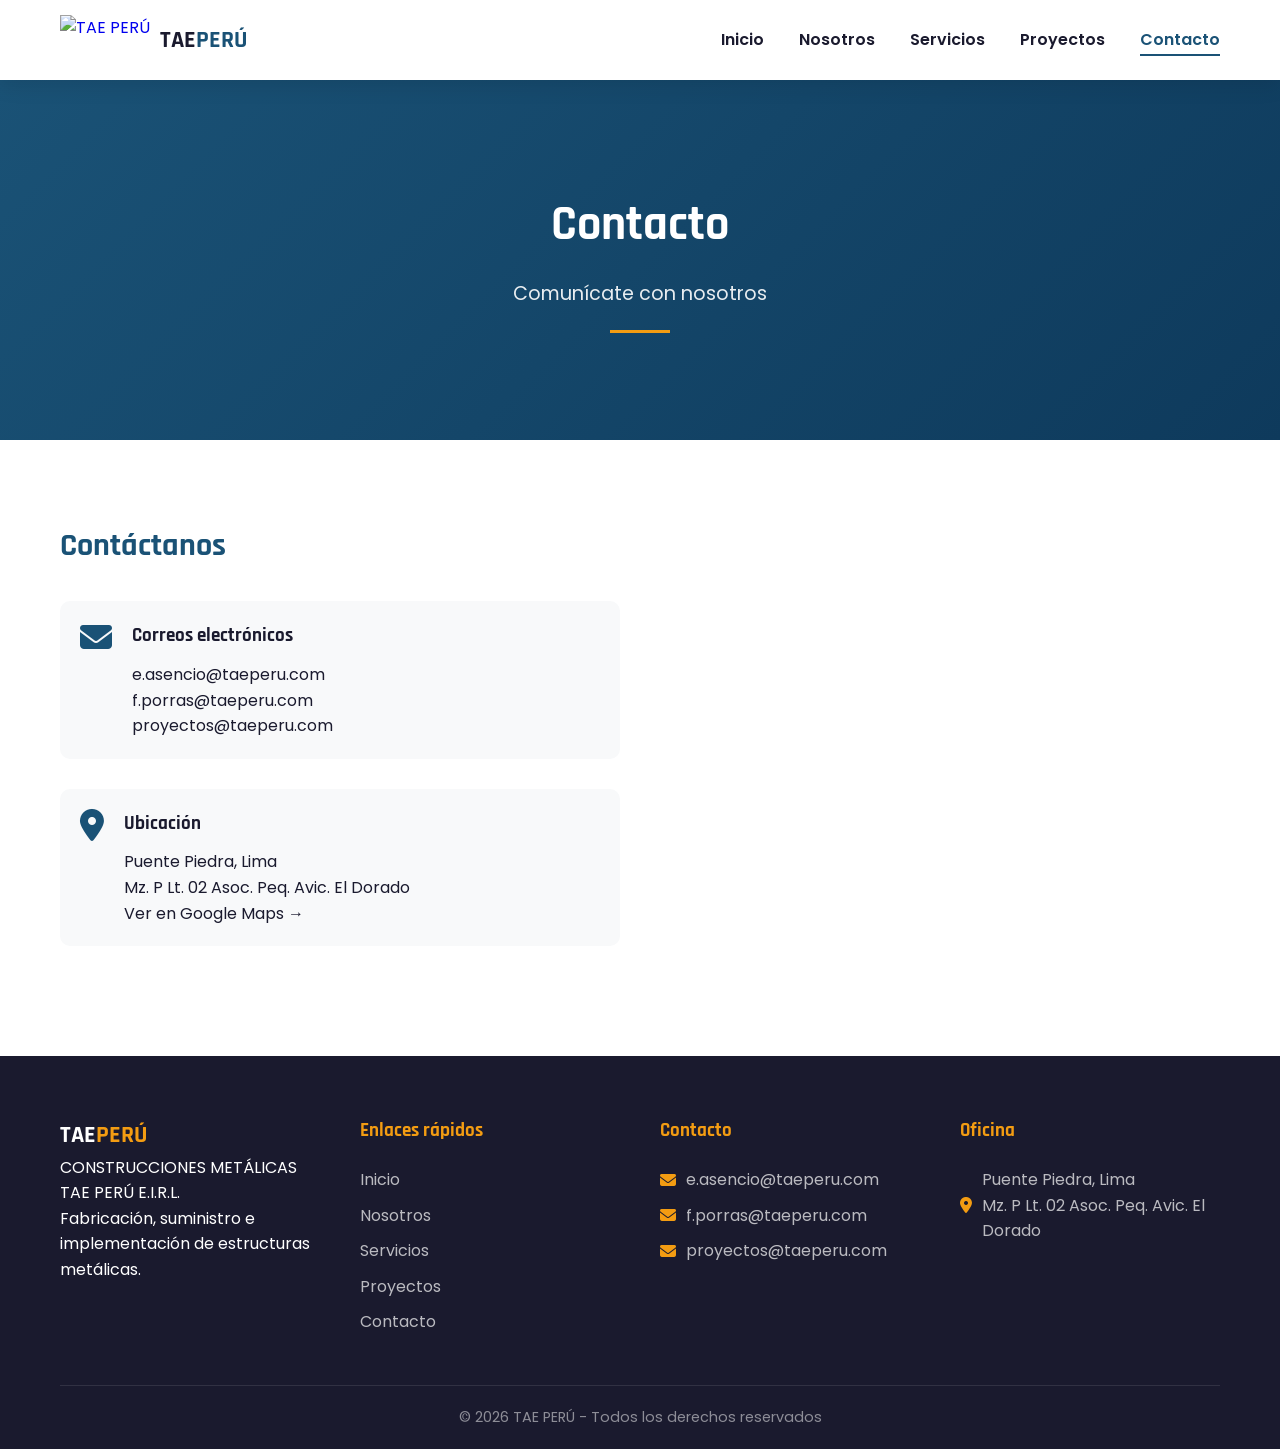
==== contacto.html @ c58d54ae "Primer Commit" ====
<!DOCTYPE html>
<html lang="es">
<head>
    <meta charset="UTF-8">
    <meta name="viewport" content="width=device-width, initial-scale=1.0">
    <title>TAE PERÚ | Contacto</title>
    <link rel="stylesheet" href="https://cdnjs.cloudflare.com/ajax/libs/font-awesome/6.4.0/css/all.min.css">
    <link href="https://fonts.googleapis.com/css2?family=Poppins:wght@300;400;500;600;700;800&family=Rajdhani:wght@400;500;600;700&display=swap" rel="stylesheet">
    <link rel="stylesheet" href="css/styles.css">
</head>
<body>
    <!-- Header -->
    <header>
        <div class="container">
            <nav>
                <div class="logo">
                    <a href="index.html">
                        <img src="img/logo.png" alt="TAE PERÚ" class="logo-img">
                        <span>TAE<span>PERÚ</span></span>
                    </a>
                </div>
                <ul class="nav-links">
                    <li><a href="index.html">Inicio</a></li>
                    <li><a href="nosotros.html">Nosotros</a></li>
                    <li><a href="servicios.html">Servicios</a></li>
                    <li><a href="proyectos.html">Proyectos</a></li>
                    <li><a href="contacto.html" class="active">Contacto</a></li>
                </ul>
                <div class="mobile-menu-btn">
                    <i class="fas fa-bars"></i>
                </div>
            </nav>
        </div>
    </header>

    <!-- Hero Interior -->
    <section class="hero-interior">
        <div class="container">
            <div class="hero-interior-content">
                <h1>Contacto</h1>
                <p>Comunícate con nosotros</p>
                <div class="header-line"></div>
            </div>
        </div>
    </section>

    <!-- Contacto Section -->
    <section class="contact-section">
        <div class="container">
            <div class="contact-grid">
                <div class="contact-info">
                    <h2>Contáctanos</h2>
                    <div class="contact-details">
                        <div class="contact-item">
                            <i class="fas fa-envelope"></i>
                            <div>
                                <h3>Correos electrónicos</h3>
                                <p><a href="mailto:e.asencio@taeperu.com">e.asencio@taeperu.com</a></p>
                                <p><a href="mailto:f.porras@taeperu.com">f.porras@taeperu.com</a></p>
                                <p><a href="mailto:proyectos@taeperu.com">proyectos@taeperu.com</a></p>
                            </div>
                        </div>
                        <div class="contact-item">
                            <i class="fas fa-map-marker-alt"></i>
                            <div>
                                <h3>Ubicación</h3>
                                <p>Puente Piedra, Lima</p>
                                <p>Mz. P Lt. 02 Asoc. Peq. Avic. El Dorado</p>
                                <a href="https://maps.google.com/?q=Puente+Piedra+Lima+Mz+P+Lt+02+Asoc+Peq+Avic+El+Dorado" target="_blank" rel="noopener noreferrer">Ver en Google Maps →</a>
                            </div>
                        </div>
                    </div>
                </div>
                <div class="contact-map">
                    <iframe 
                        src="https://www.google.com/maps/embed?pb=!1m18!1m12!1m3!1d3904.123456789!2d-77.085!3d-11.857!2m3!1f0!2f0!3f0!3m2!1i1024!2i768!4f13.1!3m3!1m2!1s0x9105d1b5c5c5c5c5%3A0x0!2sPuente%20Piedra!5e0!3m2!1ses!2spe!4v1" 
                        width="100%" 
                        height="300" 
                        style="border:0; border-radius:10px" 
                        allowfullscreen="" 
                        loading="lazy">
                    </iframe>
                </div>
            </div>
        </div>
    </section>

    <!-- Footer -->
    <footer>
        <div class="container">
            <div class="footer-content">
                <div class="footer-info">
                    <div class="footer-logo">
                        <span>TAE<span>PERÚ</span></span>
                    </div>
                    <p>CONSTRUCCIONES METÁLICAS TAE PERÚ E.I.R.L.<br>Fabricación, suministro e implementación de estructuras metálicas.</p>
                </div>
                <div class="footer-links">
                    <h4>Enlaces rápidos</h4>
                    <ul>
                        <li><a href="index.html">Inicio</a></li>
                        <li><a href="nosotros.html">Nosotros</a></li>
                        <li><a href="servicios.html">Servicios</a></li>
                        <li><a href="proyectos.html">Proyectos</a></li>
                        <li><a href="contacto.html">Contacto</a></li>
                    </ul>
                </div>
                <div class="footer-contact">
                    <h4>Contacto</h4>
                    <p><i class="fas fa-envelope"></i> e.asencio@taeperu.com</p>
                    <p><i class="fas fa-envelope"></i> f.porras@taeperu.com</p>
                    <p><i class="fas fa-envelope"></i> proyectos@taeperu.com</p>
                </div>
                <div class="footer-address">
                    <h4>Oficina</h4>
                    <p><i class="fas fa-map-marker-alt"></i> Puente Piedra, Lima<br>Mz. P Lt. 02 Asoc. Peq. Avic. El Dorado</p>
                </div>
            </div>
            <div class="footer-bottom">
                <p>&copy; 2024 TAE PERÚ - Todos los derechos reservados</p>
            </div>
        </div>
    </footer>

    <script src="js/script.js"></script>
</body>
</html>
---- css/styles.css ----
/* Variables de color */
:root {
    --primary-color: #1a5276;
    --primary-dark: #0e3a5c;
    --primary-light: #2e86c1;
    --secondary-color: #f39c12;
    --dark-color: #1a1a2e;
    --dark-gray: #2c3e50;
    --gray: #6c757d;
    --light-gray: #f8f9fa;
    --white: #ffffff;
    --shadow: 0 5px 20px rgba(0, 0, 0, 0.1);
    --transition: all 0.3s ease;
}

* {
    margin: 0;
    padding: 0;
    box-sizing: border-box;
}

body {
    font-family: 'Poppins', sans-serif;
    color: var(--dark-color);
    line-height: 1.6;
}

h1,
h2,
h3,
h4 {
    font-family: 'Rajdhani', sans-serif;
    font-weight: 700;
}

.container {
    max-width: 1200px;
    margin: 0 auto;
    padding: 0 20px;
}

/* Header */
header {
    background: var(--white);
    box-shadow: var(--shadow);
    position: fixed;
    width: 100%;
    top: 0;
    z-index: 1000;
    transition: var(--transition);
}

header.scrolled {
    padding: 5px 0;
    background: rgba(255, 255, 255, 0.98);
}

nav {
    display: flex;
    justify-content: space-between;
    align-items: center;
    padding: 15px 0;
}

.logo a {
    display: flex;
    align-items: center;
    gap: 10px;
    text-decoration: none;
}

.logo-img {
    height: 50px;
    width: auto;
}

.logo span {
    font-family: 'Rajdhani', sans-serif;
    font-size: 1.5rem;
    font-weight: 700;
    color: var(--dark-color);
}

.logo span span {
    color: var(--primary-color);
}

.nav-links {
    display: flex;
    list-style: none;
    gap: 35px;
}

.nav-links a {
    text-decoration: none;
    color: var(--dark-color);
    font-weight: 600;
    transition: var(--transition);
    position: relative;
}

.nav-links a::after {
    content: '';
    position: absolute;
    bottom: -5px;
    left: 0;
    width: 0;
    height: 2px;
    background: var(--primary-color);
    transition: var(--transition);
}

.nav-links a:hover::after,
.nav-links a.active::after {
    width: 100%;
}

.nav-links a:hover,
.nav-links a.active {
    color: var(--primary-color);
}

.mobile-menu-btn {
    display: none;
    font-size: 1.5rem;
    cursor: pointer;
    color: var(--dark-color);
}

/* Botones */
.btn {
    display: inline-block;
    padding: 12px 30px;
    border-radius: 5px;
    text-decoration: none;
    font-weight: 600;
    transition: var(--transition);
    font-family: 'Poppins', sans-serif;
}

.btn-primary {
    background: var(--primary-color);
    color: var(--white);
}

.btn-primary:hover {
    background: var(--primary-dark);
    transform: translateY(-3px);
    box-shadow: var(--shadow);
}

.btn-outline {
    border: 2px solid var(--primary-color);
    color: var(--primary-color);
    background: transparent;
}

.btn-outline:hover {
    background: var(--primary-color);
    color: var(--white);
    transform: translateY(-3px);
}

/* Hero Section */
.hero {
    height: 80vh;
    min-height: 500px;
    background: linear-gradient(135deg, #1a5276 0%, #0e3a5c 100%);
    display: flex;
    align-items: center;
    position: relative;
    margin-top: 80px;
}

.hero-content {
    display: flex;
    justify-content: center;
    text-align: center;
}

.hero-text h1 {
    font-size: 2.5rem;
    color: var(--white);
    margin-bottom: 20px;
}

.hero-text h1 span {
    color: var(--secondary-color);
}

.hero-text p {
    font-size: 1.1rem;
    color: rgba(255, 255, 255, 0.9);
    margin-bottom: 30px;
    max-width: 800px;
}

.hero-buttons {
    display: flex;
    gap: 20px;
    justify-content: center;
}

/* Hero Interior */
.hero-interior {
    height: 40vh;
    min-height: 300px;
    background: linear-gradient(135deg, #1a5276 0%, #0e3a5c 100%);
    display: flex;
    align-items: center;
    position: relative;
    margin-top: 80px;
    text-align: center;
}

.hero-interior-content h1 {
    font-size: 3rem;
    color: var(--white);
    margin-bottom: 15px;
}

.hero-interior-content p {
    font-size: 1.2rem;
    color: rgba(255, 255, 255, 0.9);
}

.header-line {
    width: 60px;
    height: 3px;
    background: var(--secondary-color);
    margin: 20px auto 0;
}

/* Section Title */
.section-title {
    text-align: center;
    font-size: 2.5rem;
    margin-bottom: 50px;
    color: var(--primary-color);
    position: relative;
}

.section-title::after {
    content: '';
    position: absolute;
    bottom: -10px;
    left: 50%;
    transform: translateX(-50%);
    width: 60px;
    height: 3px;
    background: var(--secondary-color);
}

/* Services Highlight */
.services-highlight {
    padding: 80px 0;
    background: var(--light-gray);
}

.services-highlight-grid {
    display: grid;
    grid-template-columns: repeat(auto-fit, minmax(300px, 1fr));
    gap: 30px;
}

.service-highlight-card {
    background: var(--white);
    padding: 30px;
    border-radius: 10px;
    text-align: center;
    transition: var(--transition);
    box-shadow: var(--shadow);
}

.service-highlight-card:hover {
    transform: translateY(-5px);
}

.service-highlight-card i {
    font-size: 3rem;
    color: var(--primary-color);
    margin-bottom: 20px;
}

.service-highlight-card h3 {
    font-size: 1.3rem;
    margin-bottom: 10px;
}

/* Clients */
.clients {
    padding: 80px 0;
}

.clients-grid {
    display: grid;
    grid-template-columns: repeat(auto-fit, minmax(120px, 1fr));
    gap: 30px;
    align-items: center;
    justify-items: center;
}

.client-logo img {
    max-width: 120px;
    height: auto;
    filter: grayscale(100%);
    opacity: 0.7;
    transition: var(--transition);
}

.client-logo img:hover {
    filter: grayscale(0);
    opacity: 1;
}

/* Certifications */
.certifications {
    padding: 60px 0;
    background: var(--light-gray);
}

.cert-grid {
    display: flex;
    justify-content: center;
    gap: 50px;
    flex-wrap: wrap;
}

.cert-item {
    text-align: center;
}

.cert-item img {
    height: 80px;
    width: auto;
    margin-bottom: 10px;
}

.cert-item span {
    display: block;
    font-weight: 600;
    color: var(--primary-color);
}

/* History Section */
.history {
    padding: 80px 0;
}

.history-grid {
    display: grid;
    grid-template-columns: 1fr 1fr;
    gap: 50px;
    align-items: center;
}

.history-text h2 {
    font-size: 2rem;
    color: var(--primary-color);
    margin-bottom: 20px;
}

.history-text p {
    margin-bottom: 20px;
    color: var(--gray);
}

.history-image img {
    width: 100%;
    border-radius: 10px;
    box-shadow: var(--shadow);
}

/* Mission & Vision */
.mission-vision {
    background: var(--light-gray);
    padding: 80px 0;
}

.mv-grid {
    display: grid;
    grid-template-columns: 1fr 1fr;
    gap: 40px;
}

.mission,
.vision {
    background: var(--white);
    padding: 40px;
    border-radius: 10px;
    text-align: center;
    box-shadow: var(--shadow);
    transition: var(--transition);
}

.mission:hover,
.vision:hover {
    transform: translateY(-5px);
}

.mission i,
.vision i {
    font-size: 3rem;
    color: var(--primary-color);
    margin-bottom: 20px;
}

.mission h3,
.vision h3 {
    font-size: 1.8rem;
    margin-bottom: 20px;
}

/* Services List */
.services-list {
    padding: 80px 0;
}

.service-item {
    cursor: pointer;
    display: grid;
    grid-template-columns: 100px 1fr;
    gap: 25px;
    background: var(--white);
    padding: 30px;
    margin-bottom: 30px;
    border-radius: 10px;
    box-shadow: var(--shadow);
    transition: var(--transition);
    align-items: center;
}

.service-img {
    width: 100px;
    height: 100px;
    object-fit: cover;
    border-radius: 10px;
}

.service-item:hover {
    transform: translateX(10px);
}

.service-item i {
    font-size: 3rem;
    color: var(--primary-color);
}

.service-text h3 {
    font-size: 1.5rem;
    margin-bottom: 15px;
    color: var(--primary-color);
}

.service-text ul {
    list-style: none;
    margin-top: 15px;
    display: flex;
    flex-wrap: wrap;
    gap: 15px;
}

.service-text ul li {
    background: var(--light-gray);
    padding: 5px 15px;
    border-radius: 20px;
    font-size: 0.9rem;
}

/* Projects */
.projects-list {
    padding: 80px 0;
}

.projects-grid {
    display: grid;
    grid-template-columns: repeat(auto-fit, minmax(350px, 1fr));
    gap: 30px;
}

.project-card {
    background: var(--white);
    padding: 25px;
    border-radius: 10px;
    text-align: center;
    box-shadow: var(--shadow);
    transition: var(--transition);
    border-left: 4px solid var(--primary-color);
}

.project-card:hover {
    transform: translateY(-5px);
}

.project-img {
    width: 100%;
    aspect-ratio: 1 / 1;
    object-fit: cover;
    border-radius: 10px;
    margin-bottom: 15px;
}

.project-card i {
    font-size: 2.5rem;
    color: var(--primary-color);
    margin-bottom: 15px;
}

.project-card h3 {
    font-size: 0.9rem;
    line-height: 1.4;
}

/* Contact Page */
.contact-section {
    padding: 80px 0;
}

.contact-grid {
    display: grid;
    grid-template-columns: 1fr 1fr;
    gap: 40px;
}

.contact-info h2 {
    font-size: 2rem;
    margin-bottom: 30px;
    color: var(--primary-color);
}

.contact-item {
    display: flex;
    gap: 20px;
    margin-bottom: 30px;
    padding: 20px;
    background: var(--light-gray);
    border-radius: 10px;
    transition: var(--transition);
}

.contact-item:hover {
    transform: translateX(5px);
}

.contact-item i {
    font-size: 2rem;
    color: var(--primary-color);
}

.contact-item h3 {
    font-size: 1.2rem;
    margin-bottom: 10px;
}

.contact-item a {
    color: var(--dark-color);
    text-decoration: none;
    transition: var(--transition);
}

.contact-item a:hover {
    color: var(--primary-color);
}

.contact-map iframe {
    width: 100%;
    height: 350px;
    border-radius: 10px;
}

/* Footer */
footer {
    background: var(--dark-color);
    color: var(--white);
    padding: 60px 0 20px;
}

.footer-content {
    display: grid;
    grid-template-columns: repeat(auto-fit, minmax(250px, 1fr));
    gap: 40px;
    margin-bottom: 40px;
}

.footer-logo span {
    font-family: 'Rajdhani', sans-serif;
    font-size: 1.5rem;
    font-weight: 700;
}

.footer-logo span span {
    color: var(--secondary-color);
}

.footer-links h4,
.footer-contact h4,
.footer-address h4 {
    font-size: 1.2rem;
    margin-bottom: 20px;
    color: var(--secondary-color);
}

.footer-links ul {
    list-style: none;
}

.footer-links li {
    margin-bottom: 10px;
}

.footer-links a {
    color: rgba(255, 255, 255, 0.7);
    text-decoration: none;
    transition: var(--transition);
}

.footer-links a:hover {
    color: var(--secondary-color);
    padding-left: 5px;
}

.footer-contact p,
.footer-address p {
    margin-bottom: 10px;
    display: flex;
    align-items: center;
    gap: 10px;
    color: rgba(255, 255, 255, 0.7);
}

.footer-contact i,
.footer-address i {
    color: var(--secondary-color);
}

.footer-bottom {
    text-align: center;
    padding-top: 20px;
    border-top: 1px solid rgba(255, 255, 255, 0.1);
    color: rgba(255, 255, 255, 0.5);
    font-size: 0.9rem;
}

/* Modal Lightbox */
.modal {
    display: none;
    position: fixed;
    top: 0;
    left: 0;
    width: 100%;
    height: 100%;
    background: rgba(0, 0, 0, 0.85);
    z-index: 9999;
    cursor: pointer;
    justify-content: center;
    align-items: center;
}

.modal.active {
    display: flex;
}

.modal-content {
    max-width: 90%;
    max-height: 90%;
    text-align: center;
    background: transparent;
    cursor: default;
}

.modal-img {
    max-width: 100%;
    max-height: 80vh;
    border-radius: 10px;
    box-shadow: 0 10px 40px rgba(0, 0, 0, 0.3);
}

.modal-title {
    display: block;
    margin-top: 20px;
    padding: 10px 20px;
    background: rgba(0, 0, 0, 0.7);
    color: white;
    font-size: 1.2rem;
    font-weight: 600;
    border-radius: 8px;
    font-family: 'Rajdhani', sans-serif;
}

.modal-close {
    position: absolute;
    top: 25px;
    right: 35px;
    font-size: 2rem;
    color: white;
    cursor: pointer;
    transition: var(--transition);
    z-index: 10000;
}

.modal-close:hover {
    color: var(--secondary-color);
    transform: scale(1.1);
}

/* Responsive */
@media (max-width: 768px) {
    .nav-links {
        position: fixed;
        top: 80px;
        left: -100%;
        width: 100%;
        height: calc(100vh - 80px);
        background: var(--white);
        flex-direction: column;
        align-items: center;
        justify-content: center;
        transition: var(--transition);
        gap: 30px;
        z-index: 999;
    }

    .nav-links.active {
        left: 0;
    }

    .mobile-menu-btn {
        display: block;
    }

    .hero {
        margin-top: 70px;
        height: auto;
        padding: 60px 0;
    }

    .hero-text h1 {
        font-size: 1.8rem;
    }

    .hero-interior {
        margin-top: 70px;
        height: auto;
        padding: 60px 0;
    }

    .hero-interior-content h1 {
        font-size: 2rem;
    }

    .section-title {
        font-size: 1.8rem;
    }

    .history-grid,
    .mv-grid,
    .contact-grid {
        grid-template-columns: 1fr;
    }

    .service-item {
        grid-template-columns: 1fr;
        text-align: center;
    }

    .service-img {
        width: 120px;
        height: 120px;
        margin: 0 auto;
    }

    .service-text ul {
        justify-content: center;
    }

    .projects-grid {
        grid-template-columns: 1fr;
    }

    .modal-title {
        font-size: 1rem;
        padding: 8px 16px;
    }

    .modal-close {
        top: 15px;
        right: 20px;
        font-size: 1.8rem;
    }
}
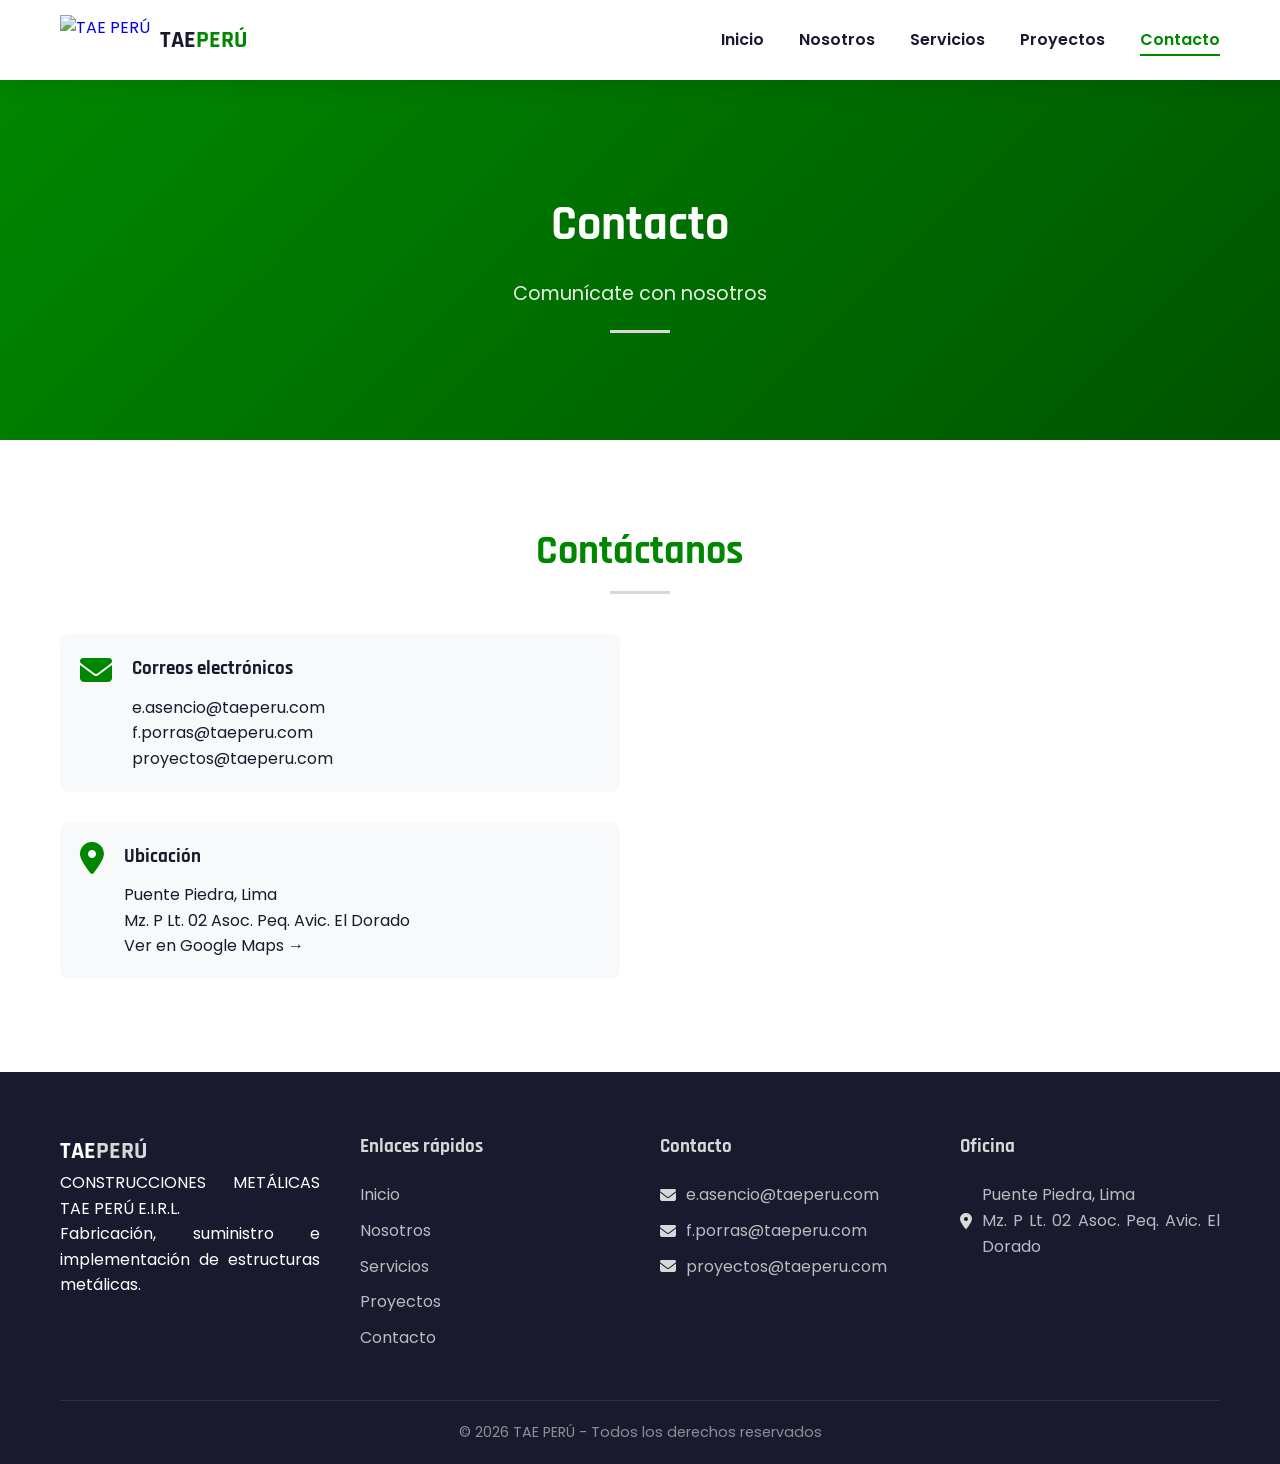
==== commit 9c04b30b: "Actualización 27.05" ====
--- a/contacto.html
+++ b/contacto.html
@@ -1,127 +1,152 @@
-<!DOCTYPE html>
+<!doctype html>
 <html lang="es">
-<head>
-    <meta charset="UTF-8">
-    <meta name="viewport" content="width=device-width, initial-scale=1.0">
+  <head>
+    <meta charset="UTF-8" />
+    <meta name="viewport" content="width=device-width, initial-scale=1.0" />
     <title>TAE PERÚ | Contacto</title>
-    <link rel="stylesheet" href="https://cdnjs.cloudflare.com/ajax/libs/font-awesome/6.4.0/css/all.min.css">
-    <link href="https://fonts.googleapis.com/css2?family=Poppins:wght@300;400;500;600;700;800&family=Rajdhani:wght@400;500;600;700&display=swap" rel="stylesheet">
-    <link rel="stylesheet" href="css/styles.css">
-</head>
-<body>
+    <link
+      rel="stylesheet"
+      href="https://cdnjs.cloudflare.com/ajax/libs/font-awesome/6.4.0/css/all.min.css"
+    />
+    <link
+      href="https://fonts.googleapis.com/css2?family=Poppins:wght@300;400;500;600;700;800&family=Rajdhani:wght@400;500;600;700&display=swap"
+      rel="stylesheet"
+    />
+    <link rel="stylesheet" href="css/styles.css" />
+  </head>
+  <body>
     <!-- Header -->
     <header>
-        <div class="container">
-            <nav>
-                <div class="logo">
-                    <a href="index.html">
-                        <img src="img/logo.png" alt="TAE PERÚ" class="logo-img">
-                        <span>TAE<span>PERÚ</span></span>
-                    </a>
-                </div>
-                <ul class="nav-links">
-                    <li><a href="index.html">Inicio</a></li>
-                    <li><a href="nosotros.html">Nosotros</a></li>
-                    <li><a href="servicios.html">Servicios</a></li>
-                    <li><a href="proyectos.html">Proyectos</a></li>
-                    <li><a href="contacto.html" class="active">Contacto</a></li>
-                </ul>
-                <div class="mobile-menu-btn">
-                    <i class="fas fa-bars"></i>
-                </div>
-            </nav>
-        </div>
+      <div class="container">
+        <nav>
+          <div class="logo">
+            <a href="index.html">
+              <img src="img/logo.png" alt="TAE PERÚ" class="logo-img" />
+              <span>TAE<span>PERÚ</span></span>
+            </a>
+          </div>
+          <ul class="nav-links">
+            <li><a href="index.html">Inicio</a></li>
+            <li><a href="nosotros.html">Nosotros</a></li>
+            <li><a href="servicios.html">Servicios</a></li>
+            <li><a href="proyectos.html">Proyectos</a></li>
+            <li><a href="contacto.html" class="active">Contacto</a></li>
+          </ul>
+          <div class="mobile-menu-btn">
+            <i class="fas fa-bars"></i>
+          </div>
+        </nav>
+      </div>
     </header>
 
     <!-- Hero Interior -->
     <section class="hero-interior">
-        <div class="container">
-            <div class="hero-interior-content">
-                <h1>Contacto</h1>
-                <p>Comunícate con nosotros</p>
-                <div class="header-line"></div>
-            </div>
+      <div class="container">
+        <div class="hero-interior-content">
+          <h1>Contacto</h1>
+          <p>Comunícate con nosotros</p>
+          <div class="header-line"></div>
         </div>
+      </div>
     </section>
 
     <!-- Contacto Section -->
     <section class="contact-section">
-        <div class="container">
-            <div class="contact-grid">
-                <div class="contact-info">
-                    <h2>Contáctanos</h2>
-                    <div class="contact-details">
-                        <div class="contact-item">
-                            <i class="fas fa-envelope"></i>
-                            <div>
-                                <h3>Correos electrónicos</h3>
-                                <p><a href="mailto:e.asencio@taeperu.com">e.asencio@taeperu.com</a></p>
-                                <p><a href="mailto:f.porras@taeperu.com">f.porras@taeperu.com</a></p>
-                                <p><a href="mailto:proyectos@taeperu.com">proyectos@taeperu.com</a></p>
-                            </div>
-                        </div>
-                        <div class="contact-item">
-                            <i class="fas fa-map-marker-alt"></i>
-                            <div>
-                                <h3>Ubicación</h3>
-                                <p>Puente Piedra, Lima</p>
-                                <p>Mz. P Lt. 02 Asoc. Peq. Avic. El Dorado</p>
-                                <a href="https://maps.google.com/?q=Puente+Piedra+Lima+Mz+P+Lt+02+Asoc+Peq+Avic+El+Dorado" target="_blank" rel="noopener noreferrer">Ver en Google Maps →</a>
-                            </div>
-                        </div>
-                    </div>
-                </div>
-                <div class="contact-map">
-                    <iframe 
-                        src="https://www.google.com/maps/embed?pb=!1m18!1m12!1m3!1d3904.123456789!2d-77.085!3d-11.857!2m3!1f0!2f0!3f0!3m2!1i1024!2i768!4f13.1!3m3!1m2!1s0x9105d1b5c5c5c5c5%3A0x0!2sPuente%20Piedra!5e0!3m2!1ses!2spe!4v1" 
-                        width="100%" 
-                        height="300" 
-                        style="border:0; border-radius:10px" 
-                        allowfullscreen="" 
-                        loading="lazy">
-                    </iframe>
-                </div>
+      <div class="container">
+        <h2 class="section-title">Contáctanos</h2>
+        <div class="contact-grid">
+          <div class="contact-details">
+            <div class="contact-item">
+              <i class="fas fa-envelope"></i>
+              <div>
+                <h3>Correos electrónicos</h3>
+                <p>
+                  <a href="mailto:e.asencio@taeperu.com"
+                    >e.asencio@taeperu.com</a
+                  >
+                </p>
+                <p>
+                  <a href="mailto:f.porras@taeperu.com">f.porras@taeperu.com</a>
+                </p>
+                <p>
+                  <a href="mailto:proyectos@taeperu.com"
+                    >proyectos@taeperu.com</a
+                  >
+                </p>
+              </div>
             </div>
+            <div class="contact-item">
+              <i class="fas fa-map-marker-alt"></i>
+              <div>
+                <h3>Ubicación</h3>
+                <p>Puente Piedra, Lima</p>
+                <p>Mz. P Lt. 02 Asoc. Peq. Avic. El Dorado</p>
+                <a
+                  href="https://maps.google.com/?q=Puente+Piedra+Lima+Mz+P+Lt+02+Asoc+Peq+Avic+El+Dorado"
+                  target="_blank"
+                  rel="noopener noreferrer"
+                  >Ver en Google Maps →</a
+                >
+              </div>
+            </div>
+          </div>
+          <div class="contact-map">
+            <iframe
+              src="https://www.google.com/maps/embed?pb=!1m18!1m12!1m3!1d3904.123456789!2d-77.085!3d-11.857!2m3!1f0!2f0!3f0!3m2!1i1024!2i768!4f13.1!3m3!1m2!1s0x9105d1b5c5c5c5c5%3A0x0!2sPuente%20Piedra!5e0!3m2!1ses!2spe!4v1"
+              width="100%"
+              height="350"
+              style="border: 0; border-radius: 10px"
+              allowfullscreen=""
+              loading="lazy"
+            ></iframe>
+          </div>
         </div>
+      </div>
     </section>
 
     <!-- Footer -->
     <footer>
-        <div class="container">
-            <div class="footer-content">
-                <div class="footer-info">
-                    <div class="footer-logo">
-                        <span>TAE<span>PERÚ</span></span>
-                    </div>
-                    <p>CONSTRUCCIONES METÁLICAS TAE PERÚ E.I.R.L.<br>Fabricación, suministro e implementación de estructuras metálicas.</p>
-                </div>
-                <div class="footer-links">
-                    <h4>Enlaces rápidos</h4>
-                    <ul>
-                        <li><a href="index.html">Inicio</a></li>
-                        <li><a href="nosotros.html">Nosotros</a></li>
-                        <li><a href="servicios.html">Servicios</a></li>
-                        <li><a href="proyectos.html">Proyectos</a></li>
-                        <li><a href="contacto.html">Contacto</a></li>
-                    </ul>
-                </div>
-                <div class="footer-contact">
-                    <h4>Contacto</h4>
-                    <p><i class="fas fa-envelope"></i> e.asencio@taeperu.com</p>
-                    <p><i class="fas fa-envelope"></i> f.porras@taeperu.com</p>
-                    <p><i class="fas fa-envelope"></i> proyectos@taeperu.com</p>
-                </div>
-                <div class="footer-address">
-                    <h4>Oficina</h4>
-                    <p><i class="fas fa-map-marker-alt"></i> Puente Piedra, Lima<br>Mz. P Lt. 02 Asoc. Peq. Avic. El Dorado</p>
-                </div>
+      <div class="container">
+        <div class="footer-content">
+          <div class="footer-info">
+            <div class="footer-logo">
+              <span>TAE<span>PERÚ</span></span>
             </div>
-            <div class="footer-bottom">
-                <p>&copy; 2024 TAE PERÚ - Todos los derechos reservados</p>
-            </div>
+            <p>
+              CONSTRUCCIONES METÁLICAS TAE PERÚ E.I.R.L.<br />Fabricación,
+              suministro e implementación de estructuras metálicas.
+            </p>
+          </div>
+          <div class="footer-links">
+            <h4>Enlaces rápidos</h4>
+            <ul>
+              <li><a href="index.html">Inicio</a></li>
+              <li><a href="nosotros.html">Nosotros</a></li>
+              <li><a href="servicios.html">Servicios</a></li>
+              <li><a href="proyectos.html">Proyectos</a></li>
+              <li><a href="contacto.html">Contacto</a></li>
+            </ul>
+          </div>
+          <div class="footer-contact">
+            <h4>Contacto</h4>
+            <p><i class="fas fa-envelope"></i> e.asencio@taeperu.com</p>
+            <p><i class="fas fa-envelope"></i> f.porras@taeperu.com</p>
+            <p><i class="fas fa-envelope"></i> proyectos@taeperu.com</p>
+          </div>
+          <div class="footer-address">
+            <h4>Oficina</h4>
+            <p>
+              <i class="fas fa-map-marker-alt"></i> Puente Piedra, Lima<br />Mz.
+              P Lt. 02 Asoc. Peq. Avic. El Dorado
+            </p>
+          </div>
         </div>
+        <div class="footer-bottom">
+          <p>&copy; 2024 TAE PERÚ - Todos los derechos reservados</p>
+        </div>
+      </div>
     </footer>
 
     <script src="js/script.js"></script>
-</body>
-</html>+  </body>
+</html>
--- a/css/styles.css
+++ b/css/styles.css
@@ -1,9 +1,9 @@
 /* Variables de color */
 :root {
-    --primary-color: #1a5276;
-    --primary-dark: #0e3a5c;
-    --primary-light: #2e86c1;
-    --secondary-color: #f39c12;
+    --primary-color: #008700;
+    --primary-dark: #005400;
+    --primary-light: #6F7170;
+    --secondary-color: #D8D8D8;
     --dark-color: #1a1a2e;
     --dark-gray: #2c3e50;
     --gray: #6c757d;
@@ -23,6 +23,7 @@
     font-family: 'Poppins', sans-serif;
     color: var(--dark-color);
     line-height: 1.6;
+    text-align: justify;
 }
 
 h1,
@@ -163,13 +164,29 @@
 
 /* Hero Section */
 .hero {
-    height: 80vh;
-    min-height: 500px;
-    background: linear-gradient(135deg, #1a5276 0%, #0e3a5c 100%);
+    height: 100vh;
+    min-height: 600px;
+    background: linear-gradient(rgba(0, 0, 0, 0.7), rgba(0, 0, 0, 0.7)), url('https://images.unsplash.com/photo-1541888946425-d81bb19240f5?w=1920&h=1080&fit=crop');
+    background-size: cover;
+    background-position: center;
     display: flex;
     align-items: center;
     position: relative;
-    margin-top: 80px;
+}
+
+.hero-overlay {
+    position: absolute;
+    top: 0;
+    left: 0;
+    width: 100%;
+    height: 100%;
+    z-index: 1;
+}
+
+.hero .container {
+    position: relative;
+    z-index: 2;
+    width: 100%;
 }
 
 .hero-content {
@@ -178,10 +195,16 @@
     text-align: center;
 }
 
+.hero-text {
+    max-width: 800px;
+    margin: 0 auto;
+}
+
 .hero-text h1 {
-    font-size: 2.5rem;
+    font-size: 3rem;
     color: var(--white);
-    margin-bottom: 20px;
+    margin-bottom: 25px;
+    line-height: 1.2;
 }
 
 .hero-text h1 span {
@@ -189,10 +212,28 @@
 }
 
 .hero-text p {
-    font-size: 1.1rem;
-    color: rgba(255, 255, 255, 0.9);
+    font-size: 1rem;
+    color: rgba(255, 255, 255, 0.85);
     margin-bottom: 30px;
-    max-width: 800px;
+    max-width: 500px;
+}
+
+.hero-features {
+    display: flex;
+    justify-content: center;
+    gap: 30px;
+    flex-wrap: wrap;
+    margin-bottom: 35px;
+}
+
+.hero-feature {
+    color: var(--white);
+    font-size: 1rem;
+    font-weight: 500;
+    padding: 8px 20px;
+    background: rgba(255, 255, 255, 0.15);
+    border-radius: 50px;
+    backdrop-filter: blur(5px);
 }
 
 .hero-buttons {
@@ -200,12 +241,14 @@
     gap: 20px;
     justify-content: center;
 }
+
+
 
 /* Hero Interior */
 .hero-interior {
     height: 40vh;
     min-height: 300px;
-    background: linear-gradient(135deg, #1a5276 0%, #0e3a5c 100%);
+    background: linear-gradient(135deg, var(--primary-color) 0%, var(--primary-dark) 100%);
     display: flex;
     align-items: center;
     position: relative;
@@ -251,6 +294,60 @@
     background: var(--secondary-color);
 }
 
+/* Sección Especialización */
+.specialization {
+    padding: 80px 0;
+    background: var(--light-gray);
+}
+
+.specialization-grid {
+    display: grid;
+    grid-template-columns: 1fr 1fr;
+    gap: 50px;
+    align-items: center;
+}
+
+.specialization-text h2 {
+    font-size: 2rem;
+    color: var(--primary-color);
+    margin-bottom: 20px;
+}
+
+.specialization-text p {
+    margin-bottom: 20px;
+    color: var(--gray);
+    line-height: 1.7;
+}
+
+.specialization-features {
+    display: flex;
+    flex-direction: column;
+    gap: 15px;
+    margin-top: 25px;
+}
+
+.feature {
+    display: flex;
+    align-items: center;
+    gap: 12px;
+}
+
+.feature i {
+    color: var(--secondary-color);
+    font-size: 1.2rem;
+}
+
+.feature span {
+    color: var(--dark-color);
+    font-weight: 500;
+}
+
+.specialization-image img {
+    width: 100%;
+    border-radius: 10px;
+    box-shadow: var(--shadow);
+}
+
 /* Services Highlight */
 .services-highlight {
     padding: 80px 0;
@@ -293,16 +390,24 @@
 }
 
 .clients-grid {
-    display: grid;
-    grid-template-columns: repeat(auto-fit, minmax(120px, 1fr));
-    gap: 30px;
-    align-items: center;
-    justify-items: center;
+    display: flex;
+    justify-content: space-around;
+    align-items: center;
+    gap: 20px;
+    flex-wrap: nowrap;
+}
+
+.client-logo {
+    flex: 1;
+    min-width: 0;
+    /* ← permite que el logo se encoja si es necesario */
+    text-align: center;
 }
 
 .client-logo img {
-    max-width: 120px;
+    max-width: 100%;
     height: auto;
+    max-height: 80px;
     filter: grayscale(100%);
     opacity: 0.7;
     transition: var(--transition);
@@ -311,6 +416,85 @@
 .client-logo img:hover {
     filter: grayscale(0);
     opacity: 1;
+}
+
+/* Carrusel de Clientes */
+
+.carousel-wrapper {
+    display: flex;
+    align-items: center;
+    gap: 15px;
+}
+
+.carousel-container {
+    position: relative;
+    display: flex;
+    align-items: center;
+    gap: 15px;
+    overflow: hidden;
+    flex: 1;
+}
+
+.carousel-track {
+    display: flex;
+    width: 100%;
+    transition: transform 0.5s ease;
+}
+
+.carousel-slide {
+    flex-shrink: 0;
+    width: 100%;
+    display: flex;
+    justify-content: space-around;
+    align-items: center;
+    gap: 20px;
+    flex-wrap: nowrap;
+    /* ← ESTO ES CLAVE */
+}
+
+.carousel-btn {
+    background: var(--primary-color);
+    color: white;
+    border: none;
+    width: 40px;
+    height: 40px;
+    border-radius: 50%;
+    cursor: pointer;
+    transition: var(--transition);
+    display: flex;
+    align-items: center;
+    justify-content: center;
+    font-size: 1.2rem;
+    flex-shrink: 0;
+    box-shadow: none;
+    opacity: 1;
+}
+
+.carousel-btn:hover {
+    background: var(--secondary-color);
+    transform: scale(1.05);
+}
+
+.carousel-dots {
+    display: flex;
+    justify-content: center;
+    gap: 10px;
+    margin-top: 30px;
+}
+
+.dot {
+    width: 10px;
+    height: 10px;
+    border-radius: 50%;
+    background: #ccc;
+    cursor: pointer;
+    transition: var(--transition);
+}
+
+.dot.active {
+    background: var(--primary-color);
+    width: 25px;
+    border-radius: 5px;
 }
 
 /* Certifications */
@@ -321,9 +505,9 @@
 
 .cert-grid {
     display: flex;
-    justify-content: center;
     gap: 50px;
     flex-wrap: wrap;
+    justify-content: space-evenly;
 }
 
 .cert-item {
@@ -331,7 +515,7 @@
 }
 
 .cert-item img {
-    height: 80px;
+    height: 150px;
     width: auto;
     margin-bottom: 10px;
 }
@@ -340,6 +524,7 @@
     display: block;
     font-weight: 600;
     color: var(--primary-color);
+    margin-bottom: 20px;
 }
 
 /* History Section */
@@ -411,30 +596,122 @@
     margin-bottom: 20px;
 }
 
+/* Values Detailed */
+.values-detailed {
+    padding: 80px 0;
+}
+
+.values-grid-detailed {
+    display: flex;
+    flex-direction: column;
+    gap: 30px;
+    max-width: 900px;
+    margin: 0 auto;
+}
+
+.value-detailed {
+    display: flex;
+    gap: 25px;
+    background: var(--white);
+    padding: 30px;
+    border-radius: 10px;
+    box-shadow: var(--shadow);
+    transition: var(--transition);
+}
+
+.value-detailed:hover {
+    transform: translateX(10px);
+    border-left: 4px solid var(--primary-color);
+}
+
+.value-icon i {
+    font-size: 2.5rem;
+    color: var(--primary-color);
+}
+
+.value-content h3 {
+    font-size: 1.3rem;
+    margin-bottom: 10px;
+    color: var(--dark-color);
+}
+
+.value-content p {
+    color: var(--gray);
+    line-height: 1.6;
+}
+
+/* Values */
+.values {
+    padding: 80px 0;
+}
+
+.values-grid {
+    display: grid;
+    grid-template-columns: repeat(auto-fit, minmax(300px, 1fr));
+    gap: 30px;
+}
+
+.value-card {
+    text-align: center;
+    padding: 40px 30px;
+    background: var(--white);
+    border-radius: 10px;
+    box-shadow: var(--shadow);
+    transition: var(--transition);
+    border-bottom: 3px solid transparent;
+}
+
+.value-card:hover {
+    border-bottom-color: var(--primary-color);
+    transform: translateY(-5px);
+}
+
+.value-card i {
+    font-size: 3rem;
+    color: var(--primary-color);
+    margin-bottom: 20px;
+}
+
+.value-card h3 {
+    font-size: 1.5rem;
+    margin-bottom: 15px;
+}
+
 /* Services List */
 .services-list {
     padding: 80px 0;
 }
 
 .service-item {
-    cursor: pointer;
     display: grid;
-    grid-template-columns: 100px 1fr;
+    grid-template-columns: auto 1fr;
     gap: 25px;
     background: var(--white);
-    padding: 30px;
+    padding: 0;
     margin-bottom: 30px;
     border-radius: 10px;
     box-shadow: var(--shadow);
     transition: var(--transition);
-    align-items: center;
+    align-items: stretch;
+    overflow: hidden;
+    cursor: pointer;
 }
 
 .service-img {
-    width: 100px;
-    height: 100px;
+    width: 100%;
+    height: 100%;
     object-fit: cover;
-    border-radius: 10px;
+    display: block;
+}
+
+.service-img-wrapper {
+    width: 200px;
+    flex-shrink: 0;
+    overflow: hidden;
+}
+
+.service-text {
+    padding: 30px 30px 30px 0;
 }
 
 .service-item:hover {
@@ -474,7 +751,7 @@
 
 .projects-grid {
     display: grid;
-    grid-template-columns: repeat(auto-fit, minmax(350px, 1fr));
+    grid-template-columns: repeat(2, 1fr);
     gap: 30px;
 }
 
@@ -485,7 +762,7 @@
     text-align: center;
     box-shadow: var(--shadow);
     transition: var(--transition);
-    border-left: 4px solid var(--primary-color);
+    border: 4px solid var(--primary-color);
 }
 
 .project-card:hover {
@@ -520,6 +797,13 @@
     display: grid;
     grid-template-columns: 1fr 1fr;
     gap: 40px;
+    align-items: start;
+}
+
+.contact-details {
+    display: flex;
+    flex-direction: column;
+    gap: 30px;
 }
 
 .contact-info h2 {
@@ -531,7 +815,6 @@
 .contact-item {
     display: flex;
     gap: 20px;
-    margin-bottom: 30px;
     padding: 20px;
     background: var(--light-gray);
     border-radius: 10px;
@@ -729,13 +1012,45 @@
     }
 
     .hero {
+        height: auto;
+        padding: 120px 0 80px;
         margin-top: 70px;
-        height: auto;
-        padding: 60px 0;
+    }
+
+    .hero-overlay {
+        position: absolute;
+        top: 0;
+        left: 0;
+        width: 100%;
+        height: 100%;
+        background: linear-gradient(135deg, rgba(0, 0, 0, 0.75) 0%, rgba(0, 0, 0, 0.6) 100%);
+        z-index: 1;
+    }
+
+    .hero .container {
+        position: relative;
+        z-index: 2;
+        width: 100%;
+    }
+
+    .hero-features {
+        flex-direction: column;
+        gap: 12px;
+        align-items: center;
+    }
+
+    .hero-feature {
+        font-size: 0.9rem;
     }
 
     .hero-text h1 {
-        font-size: 1.8rem;
+        font-size: 2rem;
+    }
+
+    .hero-buttons {
+        flex-direction: column;
+        align-items: center;
+        gap: 15px;
     }
 
     .hero-interior {
@@ -748,6 +1063,71 @@
         font-size: 2rem;
     }
 
+    .value-detailed {
+        flex-direction: column;
+        text-align: center;
+    }
+
+    .value-icon i {
+        font-size: 2rem;
+    }
+
+    .value-content h3 {
+        font-size: 1.2rem;
+    }
+
+    .carousel-wrapper {
+        gap: 10px;
+    }
+
+    .carousel-slide {
+        gap: 15px;
+    }
+
+    .client-logo {
+        width: 80px;
+    }
+
+    .client-logo img {
+        max-height: 60px;
+    }
+
+    .carousel-btn {
+        width: 35px;
+        height: 35px;
+        font-size: 1rem;
+    }
+
+    .carousel-dots {
+        margin-top: 20px;
+    }
+
+    .dot {
+        width: 8px;
+        height: 8px;
+    }
+
+    .dot.active {
+        width: 20px;
+    }
+
+    .specialization {
+        padding: 50px 0;
+    }
+
+    .specialization-grid {
+        grid-template-columns: 1fr;
+        gap: 30px;
+    }
+
+    .specialization-text h2 {
+        font-size: 1.5rem;
+    }
+
+    .specialization-image {
+        order: -1;
+    }
+
     .section-title {
         font-size: 1.8rem;
     }
@@ -756,6 +1136,11 @@
     .mv-grid,
     .contact-grid {
         grid-template-columns: 1fr;
+        gap: 30px;
+    }
+
+    .contact-map iframe {
+        height: 250px;
     }
 
     .service-item {
@@ -764,9 +1149,22 @@
     }
 
     .service-img {
-        width: 120px;
-        height: 120px;
-        margin: 0 auto;
+        width: 100%;
+        height: 100%;
+        object-fit: cover;
+    }
+
+    .service-text {
+        padding: 20px;
+    }
+
+    .service-text ul {
+        justify-content: center;
+    }
+
+    .service-img-wrapper {
+        width: 100%;
+        height: 200px;
     }
 
     .service-text ul {
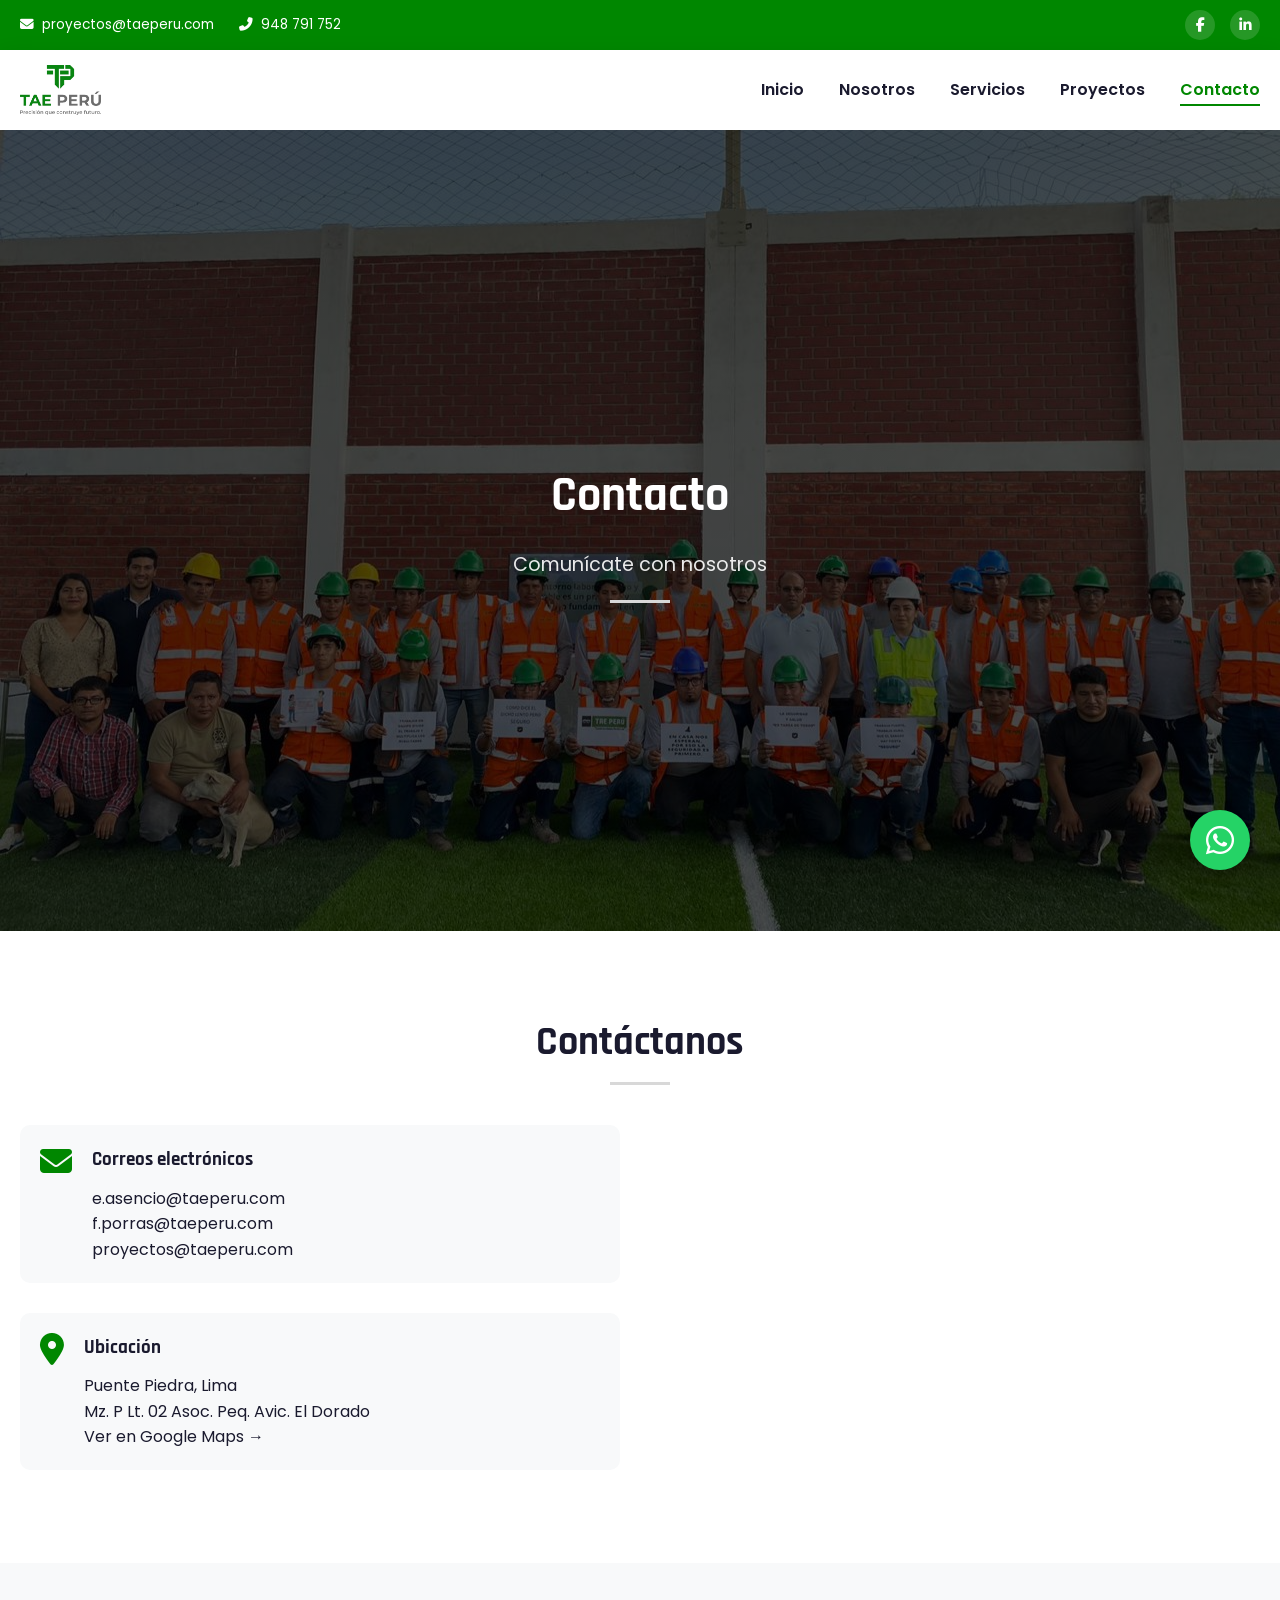
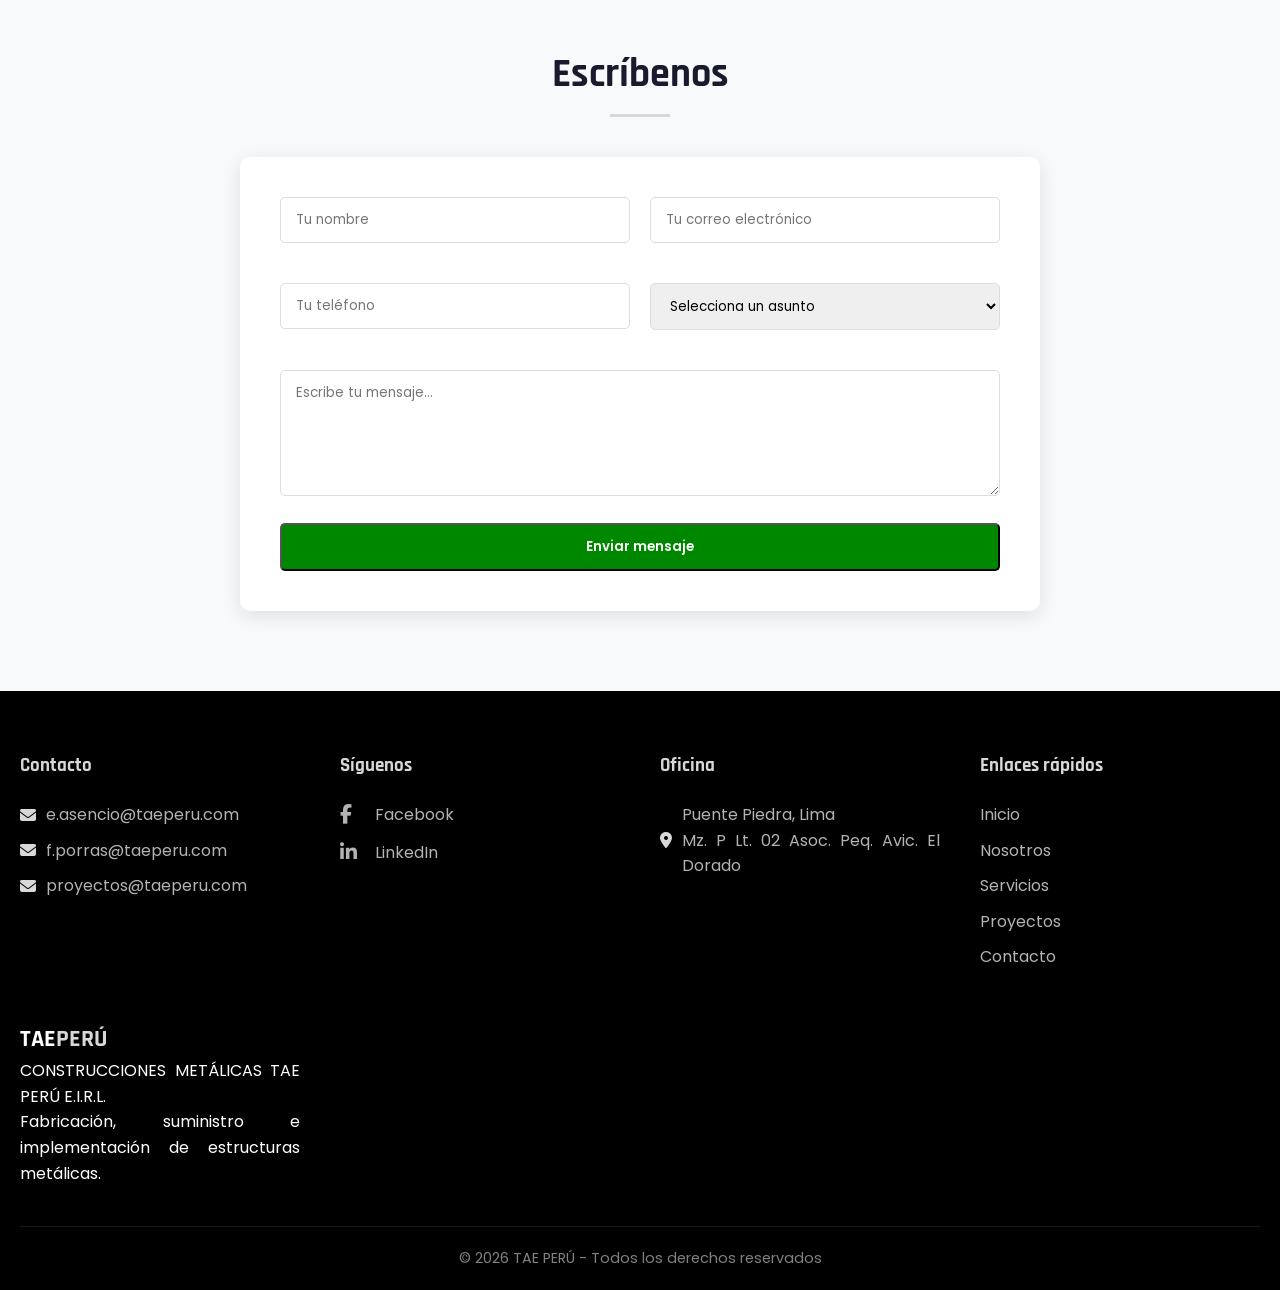
==== commit f7dcbf9d: "Actualización 28.05" ====
--- a/contacto.html
+++ b/contacto.html
@@ -15,14 +15,42 @@
     <link rel="stylesheet" href="css/styles.css" />
   </head>
   <body>
+    <!-- Franja superior -->
+    <div class="top-bar">
+      <div class="container">
+        <div class="top-bar-content">
+          <div class="top-bar-contact">
+            <a href="mailto:proyectos@taeperu.com"
+              ><i class="fas fa-envelope"></i> proyectos@taeperu.com</a
+            >
+            <a href="tel:948791752"
+              ><i class="fas fa-phone-alt"></i> 948 791 752</a
+            >
+          </div>
+          <div class="top-bar-social">
+            <a
+              href="https://www.facebook.com/TAEPERUOFICIAL/"
+              target="_blank"
+              rel="noopener noreferrer"
+              ><i class="fab fa-facebook-f"></i
+            ></a>
+            <a
+              href="https://www.linkedin.com/company/construcciones-met%C3%A1licas-tae-per%C3%BA/posts/"
+              target="_blank"
+              rel="noopener noreferrer"
+              ><i class="fab fa-linkedin-in"></i
+            ></a>
+          </div>
+        </div>
+      </div>
+    </div>
     <!-- Header -->
     <header>
       <div class="container">
         <nav>
           <div class="logo">
             <a href="index.html">
-              <img src="img/logo.png" alt="TAE PERÚ" class="logo-img" />
-              <span>TAE<span>PERÚ</span></span>
+              <img src="logo/logo.png" alt="TAE PERÚ" class="logo-img" />
             </a>
           </div>
           <ul class="nav-links">
@@ -40,7 +68,7 @@
     </header>
 
     <!-- Hero Interior -->
-    <section class="hero-interior">
+    <section class="hero-interior contacto">
       <div class="container">
         <div class="hero-interior-content">
           <h1>Contacto</h1>
@@ -104,17 +132,111 @@
       </div>
     </section>
 
+    <!-- Sección de formulario -->
+    <section class="form-section">
+      <div class="container">
+        <h2 class="section-title">Escríbenos</h2>
+        <div class="contact-form-container">
+          <form
+            action="https://formsubmit.co/proyectos@taeperu.com"
+            method="POST"
+            class="contact-form"
+          >
+            <!-- Datos ocultos para FormSubmit -->
+            <input type="hidden" name="_captcha" value="false" />
+            <input
+              type="hidden"
+              name="_next"
+              value="https://tuweb.com/contacto.html"
+            />
+            <input
+              type="hidden"
+              name="_subject"
+              value="Nuevo mensaje desde la web TAE PERÚ"
+            />
+
+            <div class="form-row">
+              <div class="form-group">
+                <input
+                  type="text"
+                  name="nombre"
+                  placeholder="Tu nombre"
+                  required
+                />
+              </div>
+              <div class="form-group">
+                <input
+                  type="email"
+                  name="email"
+                  placeholder="Tu correo electrónico"
+                  required
+                />
+              </div>
+            </div>
+            <div class="form-row">
+              <div class="form-group">
+                <input type="tel" name="telefono" placeholder="Tu teléfono" />
+              </div>
+              <div class="form-group">
+                <select name="asunto" required>
+                  <option value="">Selecciona un asunto</option>
+                  <option>Cotización de servicios</option>
+                  <option>Información de proyectos</option>
+                  <option>Soporte técnico</option>
+                  <option>Consulta general</option>
+                </select>
+              </div>
+            </div>
+            <div class="form-group">
+              <textarea
+                name="mensaje"
+                rows="5"
+                placeholder="Escribe tu mensaje..."
+                required
+              ></textarea>
+            </div>
+            <button type="submit" class="btn btn-primary">
+              Enviar mensaje
+            </button>
+          </form>
+        </div>
+      </div>
+    </section>
+
     <!-- Footer -->
     <footer>
       <div class="container">
         <div class="footer-content">
-          <div class="footer-info">
-            <div class="footer-logo">
-              <span>TAE<span>PERÚ</span></span>
-            </div>
+          <div class="footer-contact">
+            <h4>Contacto</h4>
+            <p><i class="fas fa-envelope"></i> e.asencio@taeperu.com</p>
+            <p><i class="fas fa-envelope"></i> f.porras@taeperu.com</p>
+            <p><i class="fas fa-envelope"></i> proyectos@taeperu.com</p>
+          </div>
+          <div class="footer-social">
+            <h4>Síguenos</h4>
+            <div class="social-links">
+              <a
+                href="https://www.facebook.com/TAEPERUOFICIAL/"
+                target="_blank"
+                rel="noopener noreferrer"
+              >
+                <i class="fab fa-facebook-f"></i> Facebook
+              </a>
+              <a
+                href="https://www.linkedin.com/company/construcciones-met%C3%A1licas-tae-per%C3%BA/posts/"
+                target="_blank"
+                rel="noopener noreferrer"
+              >
+                <i class="fab fa-linkedin-in"></i> LinkedIn
+              </a>
+            </div>
+          </div>
+          <div class="footer-address">
+            <h4>Oficina</h4>
             <p>
-              CONSTRUCCIONES METÁLICAS TAE PERÚ E.I.R.L.<br />Fabricación,
-              suministro e implementación de estructuras metálicas.
+              <i class="fas fa-map-marker-alt"></i> Puente Piedra, Lima<br />Mz.
+              P Lt. 02 Asoc. Peq. Avic. El Dorado
             </p>
           </div>
           <div class="footer-links">
@@ -127,20 +249,17 @@
               <li><a href="contacto.html">Contacto</a></li>
             </ul>
           </div>
-          <div class="footer-contact">
-            <h4>Contacto</h4>
-            <p><i class="fas fa-envelope"></i> e.asencio@taeperu.com</p>
-            <p><i class="fas fa-envelope"></i> f.porras@taeperu.com</p>
-            <p><i class="fas fa-envelope"></i> proyectos@taeperu.com</p>
-          </div>
-          <div class="footer-address">
-            <h4>Oficina</h4>
+          <div class="footer-info">
+            <div class="footer-logo">
+              <span>TAE<span>PERÚ</span></span>
+            </div>
             <p>
-              <i class="fas fa-map-marker-alt"></i> Puente Piedra, Lima<br />Mz.
-              P Lt. 02 Asoc. Peq. Avic. El Dorado
+              CONSTRUCCIONES METÁLICAS TAE PERÚ E.I.R.L.<br />Fabricación,
+              suministro e implementación de estructuras metálicas.
             </p>
           </div>
         </div>
+
         <div class="footer-bottom">
           <p>&copy; 2024 TAE PERÚ - Todos los derechos reservados</p>
         </div>
@@ -149,4 +268,13 @@
 
     <script src="js/script.js"></script>
   </body>
+  <!-- Botón flotante de WhatsApp -->
+  <a
+    href="https://wa.me/51948791752"
+    class="btn-whatsapp-floating"
+    target="_blank"
+    rel="noopener noreferrer"
+  >
+    <i class="fab fa-whatsapp"></i>
+  </a>
 </html>
--- a/css/styles.css
+++ b/css/styles.css
@@ -35,16 +35,75 @@
 }
 
 .container {
-    max-width: 1200px;
+    max-width: 1450px;
     margin: 0 auto;
     padding: 0 20px;
+}
+
+/* Top Bar */
+.top-bar {
+    background: var(--primary-color);
+    color: var(--white);
+    padding: 10px 0;
+    font-size: 0.85rem;
+}
+
+.top-bar-content {
+    display: flex;
+    justify-content: space-between;
+    align-items: center;
+    flex-wrap: wrap;
+    gap: 15px;
+}
+
+.top-bar-contact {
+    display: flex;
+    gap: 25px;
+    flex-wrap: wrap;
+}
+
+.top-bar-contact a {
+    color: var(--white);
+    text-decoration: none;
+    transition: var(--transition);
+    display: inline-flex;
+    align-items: center;
+    gap: 8px;
+}
+
+.top-bar-contact a:hover {
+    color: var(--secondary-color);
+}
+
+.top-bar-social {
+    display: flex;
+    gap: 15px;
+}
+
+.top-bar-social a {
+    color: var(--white);
+    text-decoration: none;
+    transition: var(--transition);
+    display: inline-flex;
+    align-items: center;
+    justify-content: center;
+    width: 30px;
+    height: 30px;
+    border-radius: 50%;
+    background: rgba(255, 255, 255, 0.15);
+    font-size: 0.9rem;
+}
+
+.top-bar-social a:hover {
+    background: var(--secondary-color);
+    color: var(--primary-dark);
+    transform: translateY(-2px);
 }
 
 /* Header */
 header {
     background: var(--white);
     box-shadow: var(--shadow);
-    position: fixed;
     width: 100%;
     top: 0;
     z-index: 1000;
@@ -164,9 +223,9 @@
 
 /* Hero Section */
 .hero {
-    height: 100vh;
+    height: 89vh;
     min-height: 600px;
-    background: linear-gradient(rgba(0, 0, 0, 0.7), rgba(0, 0, 0, 0.7)), url('https://images.unsplash.com/photo-1541888946425-d81bb19240f5?w=1920&h=1080&fit=crop');
+    background: linear-gradient(rgba(0, 0, 0, 0.7), rgba(0, 0, 0, 0.7)), url('../img/PORTADA_INICIO.jpeg');
     background-size: cover;
     background-position: center;
     display: flex;
@@ -245,15 +304,54 @@
 
 
 /* Hero Interior */
-.hero-interior {
-    height: 40vh;
-    min-height: 300px;
-    background: linear-gradient(135deg, var(--primary-color) 0%, var(--primary-dark) 100%);
-    display: flex;
-    align-items: center;
+.hero-interior.nosotros {
+    height: 89vh;
+    min-height: 600px;
+    display: flex;
+    align-items: center;
+    text-align: center;
+    background: linear-gradient(rgba(0, 0, 0, 0.7), rgba(0, 0, 0, 0.7)), url('../img/PORTADA_NOSOTROS.jpeg');
+    background-size: cover;
+    background-position: center 70%;
+    /* Mueve la imagen hacia arriba (0% es arriba, 100% abajo) */
     position: relative;
-    margin-top: 80px;
+}
+
+.hero-interior.servicios {
+    height: 89vh;
+    min-height: 600px;
+    display: flex;
+    align-items: center;
     text-align: center;
+    background: linear-gradient(rgba(0, 0, 0, 0.7), rgba(0, 0, 0, 0.7)), url('../img/PORTADA_SERVICIOS.jpeg');
+    position: relative;
+    background-position: center 30%;
+    /* Mueve la imagen hacia arriba (0% es arriba, 100% abajo) */
+    background-size: cover;
+}
+
+.hero-interior.proyectos {
+    height: 89vh;
+    min-height: 600px;
+    display: flex;
+    align-items: center;
+    text-align: center;
+    background: linear-gradient(rgba(0, 0, 0, 0.7), rgba(0, 0, 0, 0.7)), url('../img/PORTADA_PROYECTOS.jpeg');
+    position: relative;
+    background-size: cover;
+}
+
+.hero-interior.contacto {
+    height: 89vh;
+    min-height: 600px;
+    display: flex;
+    align-items: center;
+    text-align: center;
+    background: linear-gradient(rgba(0, 0, 0, 0.7), rgba(0, 0, 0, 0.7)), url('../img/PORTADA_CONTACTO.jpeg');
+    position: relative;
+    background-position: center 80%;
+    /* Mueve la imagen hacia arriba (0% es arriba, 100% abajo) */
+    background-size: cover;
 }
 
 .hero-interior-content h1 {
@@ -279,7 +377,7 @@
     text-align: center;
     font-size: 2.5rem;
     margin-bottom: 50px;
-    color: var(--primary-color);
+    /*color: var(--primary-color);*/
     position: relative;
 }
 
@@ -297,7 +395,6 @@
 /* Sección Especialización */
 .specialization {
     padding: 80px 0;
-    background: var(--light-gray);
 }
 
 .specialization-grid {
@@ -309,14 +406,14 @@
 
 .specialization-text h2 {
     font-size: 2rem;
-    color: var(--primary-color);
+    /*color: var(--primary-color);*/
     margin-bottom: 20px;
 }
 
 .specialization-text p {
     margin-bottom: 20px;
-    color: var(--gray);
     line-height: 1.7;
+    color: var(--dark-color);
 }
 
 .specialization-features {
@@ -333,7 +430,7 @@
 }
 
 .feature i {
-    color: var(--secondary-color);
+    color: var(--primary-color);
     font-size: 1.2rem;
 }
 
@@ -387,6 +484,7 @@
 /* Clients */
 .clients {
     padding: 80px 0;
+    background: var(--light-gray);
 }
 
 .clients-grid {
@@ -408,7 +506,7 @@
     max-width: 100%;
     height: auto;
     max-height: 80px;
-    filter: grayscale(100%);
+    /*filter: grayscale(100%);*/
     opacity: 0.7;
     transition: var(--transition);
 }
@@ -500,7 +598,6 @@
 /* Certifications */
 .certifications {
     padding: 60px 0;
-    background: var(--light-gray);
 }
 
 .cert-grid {
@@ -523,7 +620,7 @@
 .cert-item span {
     display: block;
     font-weight: 600;
-    color: var(--primary-color);
+    /*color: var(--primary-color);*/
     margin-bottom: 20px;
 }
 
@@ -762,7 +859,7 @@
     text-align: center;
     box-shadow: var(--shadow);
     transition: var(--transition);
-    border: 4px solid var(--primary-color);
+    border: 2px solid var(--primary-color);
 }
 
 .project-card:hover {
@@ -784,7 +881,7 @@
 }
 
 .project-card h3 {
-    font-size: 0.9rem;
+    font-size: 1.2rem;
     line-height: 1.4;
 }
 
@@ -851,9 +948,58 @@
     border-radius: 10px;
 }
 
+/* Formulario de contacto */
+.form-section {
+    padding: 80px 0;
+    background: var(--light-gray);
+}
+
+.contact-form-container {
+    max-width: 800px;
+    margin: 0 auto;
+    background: var(--white);
+    padding: 40px;
+    border-radius: 10px;
+    box-shadow: var(--shadow);
+}
+
+.form-row {
+    display: grid;
+    grid-template-columns: 1fr 1fr;
+    gap: 20px;
+    margin-bottom: 20px;
+}
+
+.form-group {
+    margin-bottom: 20px;
+}
+
+.form-group input,
+.form-group select,
+.form-group textarea {
+    width: 100%;
+    padding: 12px 15px;
+    border: 1px solid #ddd;
+    border-radius: 5px;
+    font-family: 'Poppins', sans-serif;
+    transition: var(--transition);
+}
+
+.form-group input:focus,
+.form-group select:focus,
+.form-group textarea:focus {
+    outline: none;
+    border-color: var(--primary-color);
+}
+
+.contact-form button {
+    width: 100%;
+    cursor: pointer;
+}
+
 /* Footer */
 footer {
-    background: var(--dark-color);
+    background: #000;
     color: var(--white);
     padding: 60px 0 20px;
 }
@@ -877,7 +1023,8 @@
 
 .footer-links h4,
 .footer-contact h4,
-.footer-address h4 {
+.footer-address h4,
+.footer-social h4 {
     font-size: 1.2rem;
     margin-bottom: 20px;
     color: var(--secondary-color);
@@ -914,6 +1061,37 @@
 .footer-contact i,
 .footer-address i {
     color: var(--secondary-color);
+}
+
+.footer-social h4 {
+    font-size: 1.2rem;
+    margin-bottom: 20px;
+    color: var(--secondary-color);
+}
+
+.social-links {
+    display: flex;
+    flex-direction: column;
+    gap: 12px;
+}
+
+.social-links a {
+    color: rgba(255, 255, 255, 0.7);
+    text-decoration: none;
+    transition: var(--transition);
+    display: flex;
+    align-items: center;
+    gap: 10px;
+}
+
+.social-links a i {
+    font-size: 1.2rem;
+    width: 25px;
+}
+
+.social-links a:hover {
+    color: var(--secondary-color);
+    transform: translateX(5px);
 }
 
 .footer-bottom {
@@ -923,6 +1101,7 @@
     color: rgba(255, 255, 255, 0.5);
     font-size: 0.9rem;
 }
+
 
 /* Modal Lightbox */
 .modal {
@@ -986,11 +1165,73 @@
     transform: scale(1.1);
 }
 
+/* Botón flotante de WhatsApp */
+.btn-whatsapp-floating {
+    position: fixed;
+    bottom: 30px;
+    right: 30px;
+    width: 60px;
+    height: 60px;
+    background-color: #25D366;
+    color: white;
+    border-radius: 50%;
+    display: flex;
+    align-items: center;
+    justify-content: center;
+    font-size: 2rem;
+    text-decoration: none;
+    box-shadow: 0 4px 15px rgba(0, 0, 0, 0.2);
+    transition: var(--transition);
+    z-index: 1000;
+}
+
+.btn-whatsapp-floating:hover {
+    transform: scale(1.1);
+    background-color: #128C7E;
+    box-shadow: 0 6px 20px rgba(0, 0, 0, 0.3);
+}
+
+
 /* Responsive */
 @media (max-width: 768px) {
+    .top-bar-content {
+        justify-content: center;
+    }
+
+    .top-bar-contact {
+        flex-direction: row;
+        justify-content: center;
+        gap: 15px;
+    }
+
+    .top-bar-contact a {
+        width: 32px;
+        height: 32px;
+        display: flex;
+        align-items: center;
+        justify-content: center;
+        border-radius: 50%;
+        background: rgba(255, 255, 255, 0.15);
+        font-size: 0;
+        gap: 0;
+    }
+
+    .top-bar-contact a span {
+        display: none;
+    }
+
+    .top-bar-contact a i {
+        font-size: 1rem;
+        margin: 0;
+    }
+
+    .top-bar-social {
+        justify-content: center;
+    }
+
     .nav-links {
         position: fixed;
-        top: 80px;
+        top: 0;
         left: -100%;
         width: 100%;
         height: calc(100vh - 80px);
@@ -1012,9 +1253,9 @@
     }
 
     .hero {
-        height: auto;
+        height: 75vh;
         padding: 120px 0 80px;
-        margin-top: 70px;
+        /*margin-top: 70px;*/
     }
 
     .hero-overlay {
@@ -1023,7 +1264,7 @@
         left: 0;
         width: 100%;
         height: 100%;
-        background: linear-gradient(135deg, rgba(0, 0, 0, 0.75) 0%, rgba(0, 0, 0, 0.6) 100%);
+        /*background: linear-gradient(135deg, rgba(0, 0, 0, 0.75) 0%, rgba(0, 0, 0, 0.6) 100%);*/
         z-index: 1;
     }
 
@@ -1054,8 +1295,8 @@
     }
 
     .hero-interior {
-        margin-top: 70px;
-        height: auto;
+        /*margin-top: 70px;*/
+        height: 75vh !important;
         padding: 60px 0;
     }
 
@@ -1185,4 +1426,32 @@
         right: 20px;
         font-size: 1.8rem;
     }
+
+    .form-row {
+        grid-template-columns: 1fr;
+        gap: 0;
+    }
+
+    .contact-form-container {
+        padding: 25px;
+    }
+
+    .btn-whatsapp-floating {
+        width: 50px;
+        height: 50px;
+        font-size: 1.6rem;
+        bottom: 20px;
+        right: 20px;
+    }
+
+    .footer-content {
+        grid-template-columns: 1fr;
+        gap: 30px;
+    }
+
+    .social-links {
+        flex-direction: row;
+        flex-wrap: wrap;
+        justify-content: center;
+    }
 }
